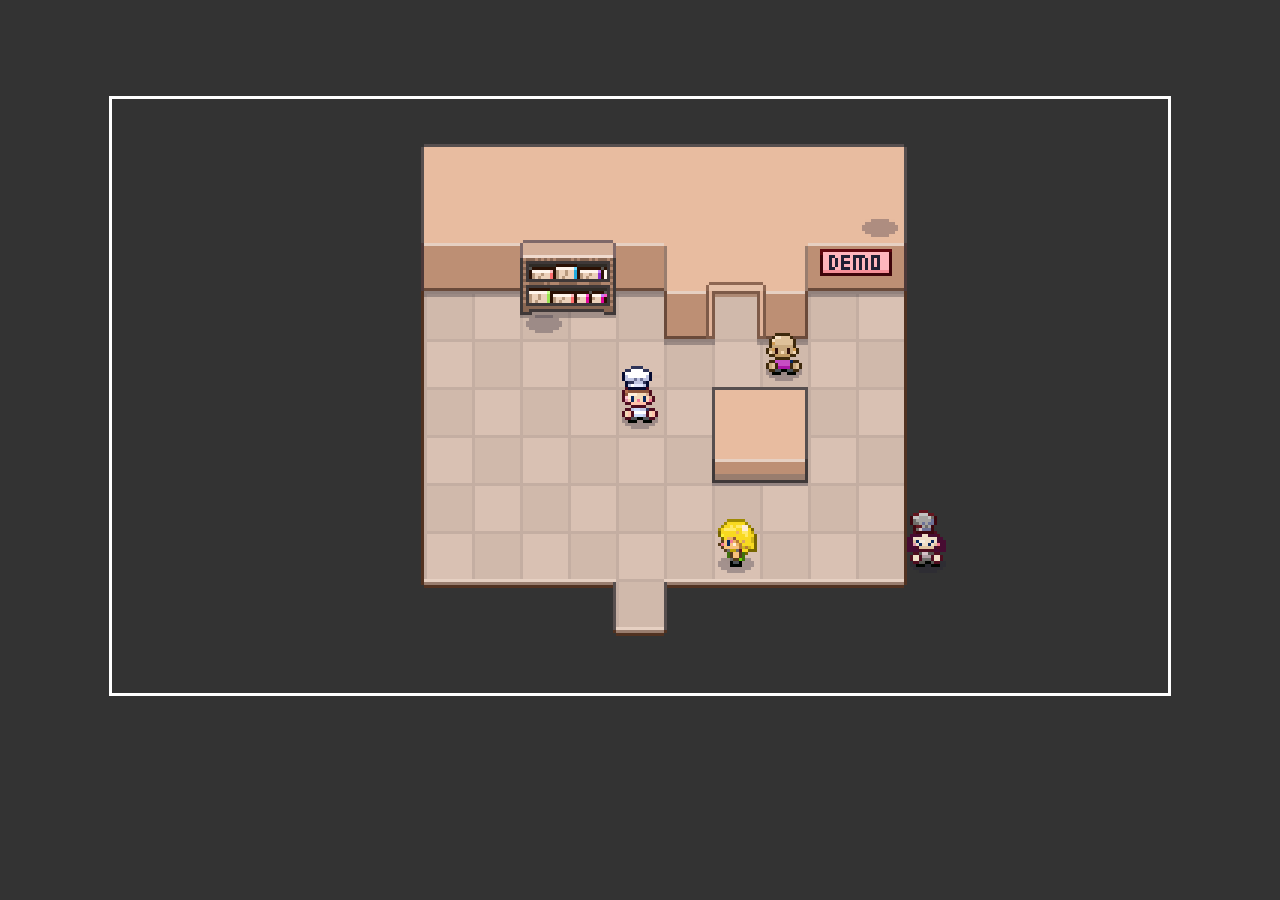
==== index.html @ b77d053c "clean" ====
<!DOCTYPE html>
<html>
  <head>
    <title>Pizza Legends</title>
    <link href="/styles/global.css" type="text/css" rel="stylesheet">
    <link href="/styles/TextMessage.css" type="text/css" rel="stylesheet">
    <link href="/styles/GhostName.css" type="text/css" rel="stylesheet">
    <link href="/styles/ReverseMenu.css" type="text/css" rel="stylesheet">
    <link href="/styles/InventoryMenu.css" type="text/css" rel="stylesheet">
  </head>
  <body>
    <div class="game-container">
      <canvas class="game-canvas" width="352" height="198"></canvas>
    </div>

    <!-- Scripts -->
    <script src="/utils.js"></script>
    <script src="/Inventory.js"></script>
    <script src="/InventoryMenu.js"></script>
    <script src="/DirectionInput.js"></script>
    <script src="/Overworld.js"></script>
    <script src="/GameObject.js"></script>
    <script src="/ReverseMenu.js"></script>
    <script src="/Person.js"></script>
    <script src="/Sprite.js"></script>
    <script src="/Key.js"></script>
    <script src="/Ghost.js"></script>
    <script src="/GhostName.js"></script>
    <script src="/GuestBook.js"></script>
    <script src="/NameGuessingMenu.js"></script>
    <script src="/OverworldMap.js"></script>
    <script src="/OverworldEvent.js"></script>
    <script src="/TextMessage.js"></script>
    <script src="/KeyPressListener.js"></script>
    <script src="/RevealingText.js"></script>
    <script src="/init.js"></script>

  </body>
</html>
---- styles/global.css ----
:root {
  --border-color: #291D4D;
  --dialog-background: #FFF3B4;

  --menu-background: #FFE8D2;
  --menu-border-color: #A48465;
  --menu-font-color: #3A160D;
  --menu-selected-background: #7fc2ff;
}

* {
  box-sizing:border-box;
}

body {
  background: #333;
  padding: 0;
  margin: 0;
  overflow: hidden;
}

.game-container {
  position: relative; 
  width: 352px;
  height: 198px;
  margin: 0 auto;
  outline: 1px solid #fff;

  transform: scale(3) translateY(50%);
}

.game-container canvas {
  image-rendering: pixelated;
}
---- styles/TextMessage.css ----
.TextMessage {
  position: absolute;
  left: 0;
  right: 0;
  bottom: 0;
  height: 36px;
  padding: 4px;
  background: var(--menu-background);
  border-top: 1px solid var(--menu-border-color);
  color: var(--menu-font-color);
}
.TextMessage_p {
  margin: 0;
  font-size: 10px;
}
.TextMessage span {
  opacity: 0;
}
.TextMessage span.revealed {
  opacity: 1;
}

.TextMessage_button {
  margin: 0;
  font-size: 8px;  
  padding:0;
  -webkit-appearance: none;
  background:none;
  border:0;
  font-family: inherit;
  cursor: pointer;

  position: absolute;
  right: 2px;
  bottom: 0;
}
---- styles/GhostName.css ----
/* Guest Book Styles - Puzzle Aesthetic */
.GuestBook {
  position: fixed;
  top: 50%;
  left: 50%;
  transform: translate(-50%, -50%);
  background: #1a1a22;
  border: 2px solid #c9a959;
  border-radius: 0;
  width: 75%;
  max-width: 320px;
  max-height: 60vh;
  overflow-y: auto;
  box-shadow: 0 0 20px rgba(201, 169, 89, 0.3);
  z-index: 20;
  font-family: 'Courier New', monospace;
  color: #d4c9a8;
}

.GuestBook::before {
  content: "";
  position: absolute;
  top: 0;
  left: 0;
  right: 0;
  bottom: 0;
  background: url("data:image/svg+xml,%3Csvg width='6' height='6' xmlns='http://www.w3.org/2000/svg'%3E%3Cpath d='M5 0h1L0 6V5zm1 5v1H5z' fill='%23c9a959' fill-opacity='.1'/%3E%3C/svg%3E");
  opacity: 0.3;
  pointer-events: none;
}

.GuestBook_header {
  background: #2a2a32;
  color: #c9a959;
  padding: 6px 10px;
  display: flex;
  justify-content: space-between;
  align-items: center;
  position: sticky;
  top: 0;
  border-bottom: 1px solid #c9a959;
}

.GuestBook_header h3 {
  margin: 0;
  font-size: 14px;
  font-weight: normal;
  letter-spacing: 1px;
  text-transform: uppercase;
}

.GuestBook_close {
  background: none;
  border: 1px solid #c9a959;
  color: #c9a959;
  font-size: 12px;
  cursor: pointer;
  height: 18px;
  width: 18px;
  display: flex;
  align-items: center;
  justify-content: center;
  transition: all 0.2s;
}

.GuestBook_close:hover {
  background-color: #c9a959;
  color: #1a1a22;
}

.GuestBook_entries {
  padding: 4px;
}

.GuestBook_entries table {
  width: 100%;
  border-collapse: collapse;
  font-size: 11px;
}

.GuestBook_entries th {
  background-color: #2a2a32;
  padding: 4px 3px;
  text-align: left;
  color: #c9a959;
  font-weight: normal;
  text-transform: uppercase;
  letter-spacing: 0.5px;
  font-size: 10px;
  position: sticky;
  top: 0;
}

.GuestBook_entry td {
  padding: 4px 3px;
  border-bottom: 1px solid #33333f;
}

.GuestBook_entry:hover {
  background-color: #2a2a35;
  cursor: pointer;
}

.GuestBook_entry:hover td {
  color: #f0e6c8;
}

.GuestBook_footer {
  padding: 4px;
  background: #2a2a32;
  text-align: center;
  font-style: italic;
  font-size: 10px;
  color: #a89e80;
  border-top: 1px solid #33333f;
  position: sticky;
  bottom: 0;
}

/* Make the table columns more appropriately sized */
.GuestBook_entries table th:nth-child(1),
.GuestBook_entries table td:nth-child(1) {
  width: 25%;
}

.GuestBook_entries table th:nth-child(2),
.GuestBook_entries table td:nth-child(2) {
  width: 12%;
}

.GuestBook_entries table th:nth-child(3),
.GuestBook_entries table td:nth-child(3) {
  width: 40%;
}

.GuestBook_entries table th:nth-child(4),
.GuestBook_entries table td:nth-child(4) {
  width: 18%;
}

/* Add scrollbar styling */
.GuestBook::-webkit-scrollbar {
  width: 5px;
}

.GuestBook::-webkit-scrollbar-track {
  background: #1a1a22;
}

.GuestBook::-webkit-scrollbar-thumb {
  background-color: #c9a959;
}

/* Puzzle-like details */
.GuestBook_entries td:nth-child(1) {
  color: #d6b962; /* Make names stand out */
}

.GuestBook_entries td:nth-child(4) {
  color: #a79c78; /* Subtle year color */
}

/* Add a slight glow effect when hovering over guest entries */
@keyframes subtle-glow {
  0% { box-shadow: 0 0 5px rgba(201, 169, 89, 0.1) inset; }
  50% { box-shadow: 0 0 8px rgba(201, 169, 89, 0.2) inset; }
  100% { box-shadow: 0 0 5px rgba(201, 169, 89, 0.1) inset; }
}

.GuestBook_entry:hover {
  animation: subtle-glow 1.5s infinite;
}

/* Name Guessing Menu Styles - Matching Puzzle Aesthetic */
.menu-overlay {
  position: fixed;
  top: 0;
  left: 0;
  right: 0;
  bottom: 0;
  background-color: rgba(10, 10, 15, 0.85);
  z-index: 10;
  backdrop-filter: blur(3px);
}

.NameGuessingMenu {
  position: fixed;
  top: 50%;
  left: 50%;
  transform: translate(-50%, -50%);
  background: #1a1a22;
  border: 2px solid #c9a959;
  width: 85%;
  max-width: 340px;
  z-index: 15;
  font-family: 'Courier New', monospace;
  color: #d4c9a8;
  box-shadow: 0 0 25px rgba(201, 169, 89, 0.25);
  padding-bottom: 10px;
}

.NameGuessingMenu::before {
  content: "";
  position: absolute;
  top: 0;
  left: 0;
  right: 0;
  bottom: 0;
  background: url("data:image/svg+xml,%3Csvg width='6' height='6' xmlns='http://www.w3.org/2000/svg'%3E%3Cpath d='M5 0h1L0 6V5zm1 5v1H5z' fill='%23c9a959' fill-opacity='.1'/%3E%3C/svg%3E");
  opacity: 0.2;
  pointer-events: none;
}

.NameGuessingMenu_title {
  background: #2a2a32;
  color: #c9a959;
  margin: 0;
  padding: 10px 15px;
  font-size: 16px;
  font-weight: normal;
  letter-spacing: 1px;
  text-align: center;
  text-transform: uppercase;
  border-bottom: 1px solid #c9a959;
}

.NameGuessingMenu_content {
  padding: 16px;
  display: flex;
  flex-direction: column;
  gap: 16px;
}

.NameGuessingMenu_input {
  background: rgba(26, 26, 34, 0.7);
  border: 1px solid #c9a959;
  color: #f0e6c8;
  padding: 10px;
  font-family: 'Courier New', monospace;
  font-size: 14px;
  width: 100%;
  box-sizing: border-box;
  transition: all 0.3s;
}

.NameGuessingMenu_input:focus {
  outline: none;
  border-color: #d6b962;
  box-shadow: 0 0 8px rgba(201, 169, 89, 0.3);
}

.NameGuessingMenu_buttons {
  display: flex;
  gap: 8px;
  justify-content: space-between;
}

.NameGuessingMenu_button {
  background-color: #2a2a32;
  color: #c9a959;
  border: 1px solid #c9a959;
  padding: 8px 12px;
  font-family: 'Courier New', monospace;
  font-size: 12px;
  cursor: pointer;
  flex: 1;
  transition: all 0.2s;
  text-transform: uppercase;
  letter-spacing: 0.5px;
}

.NameGuessingMenu_button:hover {
  background-color: #353542;
  box-shadow: 0 0 8px rgba(201, 169, 89, 0.2);
}

.NameGuessingMenu_button:active {
  background-color: #c9a959;
  color: #1a1a22;
}

.NameGuessingMenu_button--guess {
  background-color: rgba(201, 169, 89, 0.15);
}

.NameGuessingMenu_button--cancel {
  background-color: rgba(150, 40, 40, 0.1);
}

.NameGuessingMenu_hint {
  padding: 0 16px;
  margin: 0;
  font-size: 11px;
  font-style: italic;
  color: #a89e80;
  text-align: center;
  line-height: 1.4;
}

.NameGuessingMenu_message {
  margin: 0;
  padding: 6px 8px;
  font-size: 12px;
  text-align: center;
  border: 1px solid transparent;
}

.NameGuessingMenu_message--success {
  background-color: rgba(40, 120, 40, 0.2);
  border-color: rgba(40, 120, 40, 0.4);
  color: #98e698;
}

.NameGuessingMenu_message--error {
  background-color: rgba(150, 40, 40, 0.2);
  border-color: rgba(150, 40, 40, 0.4);
  color: #e69898;
}

/* Keyboard navigation styles */
.GuestBook_entry.selected {
  background-color: #3e3e4a;
  border-left: 2px solid #c9a959;
}

.GuestBook_entry.selected td {
  color: #f0e6c8;
}

/* Animation for message appearance */
@keyframes fade-in {
  0% { opacity: 0; transform: translateY(-5px); }
  100% { opacity: 1; transform: translateY(0); }
}

.NameGuessingMenu_message {
  animation: fade-in 0.3s ease-out;
}
---- styles/ReverseMenu.css ----
/* ReverseMenu.css - Optimized for 352x198 pixel canvas with left positioning */
@keyframes fadeIn {
    from { opacity: 0; transform: translateY(-10px); }
    to { opacity: 1; transform: translateY(0); }
  }
  
  @keyframes fadeOut {
    from { opacity: 1; transform: translateY(0); }
    to { opacity: 0; transform: translateY(10px); }
  }
  
  @keyframes nodeEnter {
    from { opacity: 0; transform: translateX(-15px); }
    to { opacity: 1; transform: translateX(0); }
  }
  
  @keyframes nodeExit {
    from { opacity: 1; transform: translateX(0); }
    to { opacity: 0; transform: translateX(15px); }
  }
  
  @keyframes glow {
    0% { box-shadow: 0 0 3px rgba(96, 123, 255, 0.5); }
    50% { box-shadow: 0 0 10px rgba(96, 123, 255, 0.8); }
    100% { box-shadow: 0 0 3px rgba(96, 123, 255, 0.5); }
  }
  
  @keyframes ghostFloat {
    0% { transform: translateY(0px); }
    50% { transform: translateY(-5px); }
    100% { transform: translateY(0px); }
  }
  
  @keyframes fadeGhost {
    0% { opacity: 0.8; transform: translateY(0) scale(1); }
    100% { opacity: 0; transform: translateY(-20px) scale(1.3); }
  }
  
  .ReverseMenu {
    position: absolute;
    top: 20px; /* Half of canvas height (198px ÷ 2) */
    left: 80px; /* Moved more to the left from previous 176px */
    transform: translate(-50%, -50%);
    width: 200px; /* Slightly reduced width */
    height: 160px; /* Fixed height to fit canvas */
    overflow-y: auto;
    background: rgba(20, 20, 35, 0.95);
    color: white;
    border: 2px solid #6677cc;
    border-radius: 8px;
    padding: 8px;
    font-family: 'Georgia', serif;
    box-shadow: 0 0 10px rgba(96, 123, 255, 0.3);
    z-index: 99;
    opacity: 0;
    transition: opacity 0.3s ease, transform 0.3s ease, box-shadow 0.3s ease;
    box-sizing: border-box;
  }
  
  .ReverseMenu.visible {
    opacity: 1;
    animation: fadeIn 0.3s ease forwards;
  }
  
  .ReverseMenu.closing {
    animation: fadeOut 0.3s ease forwards;
  }
  
  .ReverseMenu.success {
    top: 106px;
    left: 180px;
    /* Adjust the size of the success box */
    width: 190px; /* Make it smaller than the main box */
    height: 140px; /* Reduced height */
    box-shadow: 0 0 15px rgba(96, 255, 123, 0.6);
    border-color: #66cc77;
    animation: glow 2s infinite ease-in-out;
    overflow-y: auto; /* In case content is too tall */
  }
  
  .ReverseMenu h2 {
    font-size: 14px;
    margin: 0 0 4px 0;
    text-align: center;
    color: #e0e0ff;
    text-shadow: 0 0 5px rgba(96, 123, 255, 0.5);
    font-weight: normal;
  }
  
  .ReverseMenu p {
    font-size: 10px;
    margin: 0 0 6px 0;
    text-align: center;
    color: #ccc;
    line-height: 1.2;
  }
  
  .ReverseMenu_ghost {
    position: absolute;
    top: 133px;
    right: 85px;
    width: 25px; /* Smaller ghost */
    height: 25px;
    background-size: contain;
    background-repeat: no-repeat;
    background-position: center;
    opacity: 0.8;
    animation: ghostFloat 3s infinite ease-in-out;
    transition: transform 2s ease-in-out;
    z-index: 1;
  }

  .ReverseMenu.success .ReverseMenu_ghost {
    display: none; /* This will completely hide the ghost in success screen */
  }
  
  
  .ReverseMenu_ghost.fading {
    width: 22px; /* Even smaller ghost for success screen */
    height: 22px;
    animation: fadeGhost 3s infinite ease-in-out;
  }
  
  .ReverseMenu_chain {
    display: flex;
    flex-direction: column;
    align-items: center;
    margin-bottom: 6px;
    position: relative;
    transition: opacity 0.3s ease;
    max-height: 70px; /* Limit height to fit canvas */
    overflow-y: auto; /* Allow scrolling for long chains */
  }
  
  .ReverseMenu_chain.reversing {
    opacity: 0.8;
  }
  
  .ReverseMenu_node {
    background: linear-gradient(to bottom, #334 0%, #223 100%);
    padding: 4px;
    margin: 3px 0;
    border: 1px solid #4455aa;
    border-radius: 4px;
    width: 95%; /* Slightly narrower to accommodate scrollbar */
    text-align: center;
    position: relative;
    transition: all 0.3s ease;
    transform-origin: center;
    box-shadow: 0 2px 3px rgba(0, 0, 0, 0.2);
  }
  
  .ReverseMenu_node:hover {
    transform: translateY(-1px);
    box-shadow: 0 3px 5px rgba(96, 123, 255, 0.3);
    border-color: #6677cc;
  }
  
  .ReverseMenu_node.exit {
    animation: nodeExit 0.3s ease forwards;
  }
  
  .ReverseMenu_node.enter {
    animation: nodeEnter 0.3s ease forwards;
  }
  
  .ReverseMenu_node_text {
    font-size: 9px; /* Smaller text */
    font-style: italic;
    line-height: 1.1;
    color: #dde;
  }
  
  .arrow {
    font-size: 10px; /* Smaller arrow */
    margin: 1px 0;
    color: #6677cc;
    text-shadow: 0 0 3px rgba(96, 123, 255, 0.5);
  }
  
  .ReverseMenu_controls {
    display: flex;
    justify-content: space-between;
    align-items: center;
    margin-bottom: 5px;
  }
  
  .ReverseMenu_counter {
    font-size: 9px;
    color: #aab;
    background: rgba(40, 40, 60, 0.6);
    padding: 2px 4px;
    border-radius: 3px;
    border: 1px solid #445;
  }
  
  .ReverseMenu_counter span {
    font-weight: bold;
    color: #e0e0ff;
  }
  
  .ReverseMenu_button,
  .ReverseMenu_close {
    background: linear-gradient(to bottom, #5566bb 0%, #4455aa 100%);
    border: none;
    padding: 4px 6px;
    color: white;
    border-radius: 4px;
    font-size: 9px;
    cursor: pointer;
    display: flex;
    align-items: center;
    justify-content: center;
    transition: all 0.2s ease;
    box-shadow: 0 2px 3px rgba(0, 0, 0, 0.2);
    font-family: 'Georgia', serif;
  }
  
  .ReverseMenu_button:hover,
  .ReverseMenu_close:hover {
    background: linear-gradient(to bottom, #6677cc 0%, #5566bb 100%);
    transform: translateY(-1px);
    box-shadow: 0 3px 5px rgba(0, 0, 0, 0.3);
  }
  
  .ReverseMenu_button:active,
  .ReverseMenu_close:active {
    transform: translateY(1px);
    box-shadow: 0 1px 2px rgba(0, 0, 0, 0.3);
  }
  
  .button-text {
    margin-right: 4px;
  }
  
  .button-icon {
    font-size: 9px;
  }


  
  .ReverseMenu_results {
    background: rgba(40, 60, 40, 0.6);
    padding: 5px;
    border-radius: 5px;
    margin: 5px 0;
    text-align: center;
  }
  
  .ReverseMenu_results p {
    margin: 0 0 4px 0;
    color: #cce;
    font-size: 9px;
  }
  
  .ReverseMenu_star {
    font-size: 10px;
    color: #ffcc00;
    animation: glow 2s infinite ease-in-out;
  }
  
  .ReverseMenu_close {
    margin: 5px auto;
    display: block;
    padding: 3px 6px; /* Smaller button */
    font-size: 9px;
    background: linear-gradient(to bottom, #55aa66 0%, #448855 100%);
  }
  
  .ReverseMenu_close:hover {
    background: linear-gradient(to bottom, #66bb77 0%, #55aa66 100%);
  }
  
  /* Ensure scrollbar is thin and styled */
  .ReverseMenu::-webkit-scrollbar,
  .ReverseMenu_chain::-webkit-scrollbar {
    width: 3px;
  }
  
  .ReverseMenu::-webkit-scrollbar-track,
  .ReverseMenu_chain::-webkit-scrollbar-track {
    background: rgba(20, 20, 35, 0.5);
  }
  
  .ReverseMenu::-webkit-scrollbar-thumb,
  .ReverseMenu_chain::-webkit-scrollbar-thumb {
    background: #4455aa;
    border-radius: 3px;
  }
---- styles/InventoryMenu.css ----
.InventoryMenu {
    position: absolute;
    left: 4px;
    right: 4px;
    top: 4px;
    bottom: 4px;
    background: var(--menu-background);
    color: var(--menu-font-color);
    border: 1px solid var(--menu-border-color);
    z-index: 2;
    padding: 8px;
    border-radius: 4px;
    user-select: none;
    max-width: 320px;
    margin: 0 auto;
  }
  
  .InventoryMenu_title {
    background: var(--menu-title-background);
    color: var(--menu-title-color);
    padding: 8px;
    text-align: center;
    margin-bottom: 8px;
    border-radius: 4px;
    font-size: 16px;
    font-weight: bold;
  }
  
  .InventoryMenu_items-container {
    display: flex;
    height: calc(100% - 80px);
    margin-bottom: 8px;
  }
  
  .InventoryMenu_list {
    width: 50%;
    overflow-y: auto;
    background: rgba(0, 0, 0, 0.2);
    border-radius: 4px;
    padding: 4px;
    margin-right: 8px;
  }
  
  .InventoryMenu_details {
    width: 50%;
    background: rgba(0, 0, 0, 0.2);
    border-radius: 4px;
    padding: 8px;
    display: flex;
    flex-direction: column;
  }
  
  .InventoryMenu_item {
    display: flex;
    align-items: center;
    padding: 6px;
    margin-bottom: 2px;
    border-radius: 4px;
    cursor: pointer;
    background: rgba(255, 255, 255, 0.1);
  }
  
  .InventoryMenu_item.selected {
    background: rgba(255, 255, 255, 0.3);
    box-shadow: 0 0 0 2px var(--menu-selected-border);
  }
  
  .InventoryMenu_icon {
    width: 24px;
    height: 24px;
    background-size: contain;
    background-repeat: no-repeat;
    background-position: center;
    margin-right: 8px;
    background-color: rgba(0, 0, 0, 0.3);
    border-radius: 4px;
  }
  
  .InventoryMenu_icon.icon-key {
    background-image: url('/images/characters/objects/key.png');
  }
  
  .InventoryMenu_icon.icon-default {
    background-color: #666;
  }
  
  .InventoryMenu_quantity {
    margin-left: auto;
    background: rgba(0, 0, 0, 0.5);
    border-radius: 4px;
    padding: 2px 6px;
    font-size: 12px;
  }
  
  .InventoryMenu_image-container {
    display: flex;
    justify-content: center;
    align-items: center;
    height: 100px;
    background: rgba(0, 0, 0, 0.3);
    border-radius: 4px;
    margin-bottom: 8px;
  }
  
  .InventoryMenu_image {
    width: 64px;
    height: 64px;
    background-size: contain;
    background-repeat: no-repeat;
    background-position: center;
  }
  
  .InventoryMenu_description {
    flex-grow: 1;
    padding: 8px;
    background: rgba(0, 0, 0, 0.2);
    border-radius: 4px;
    font-size: 14px;
    overflow-y: auto;
  }
  
  .InventoryMenu_description h3 {
    margin-top: 0;
    margin-bottom: 8px;
    font-size: 16px;
    text-align: center;
    border-bottom: 1px solid rgba(255, 255, 255, 0.2);
    padding-bottom: 4px;
  }
  
  .InventoryMenu_empty {
    padding: 24px 0;
    text-align: center;
    color: rgba(255, 255, 255, 0.5);
    font-style: italic;
  }
  
  .InventoryMenu_pagination {
    text-align: center;
    padding: 4px;
    margin-bottom: 4px;
    font-size: 12px;
    color: rgba(255, 255, 255, 0.6);
  }
  
  .InventoryMenu_instructions {
    background: rgba(0, 0, 0, 0.3);
    border-radius: 4px;
    padding: 8px;
    text-align: center;
    font-size: 12px;
    color: rgba(255, 255, 255, 0.7);
  }
  
  .InventoryMenu_instructions p {
    margin: 0;
  }
  
  /* Define CSS variables - these should match your game's theme */
  :root {
    --menu-background: rgba(13, 20, 39, 0.9);
    --menu-border-color: rgba(124, 163, 230, 0.6);
    --menu-font-color: rgba(255, 255, 255, 0.9);
    --menu-title-background: rgba(61, 85, 136, 0.8);
    --menu-title-color: rgba(255, 255, 255, 1);
    --menu-selected-border: rgba(255, 197, 61, 0.8);
  }
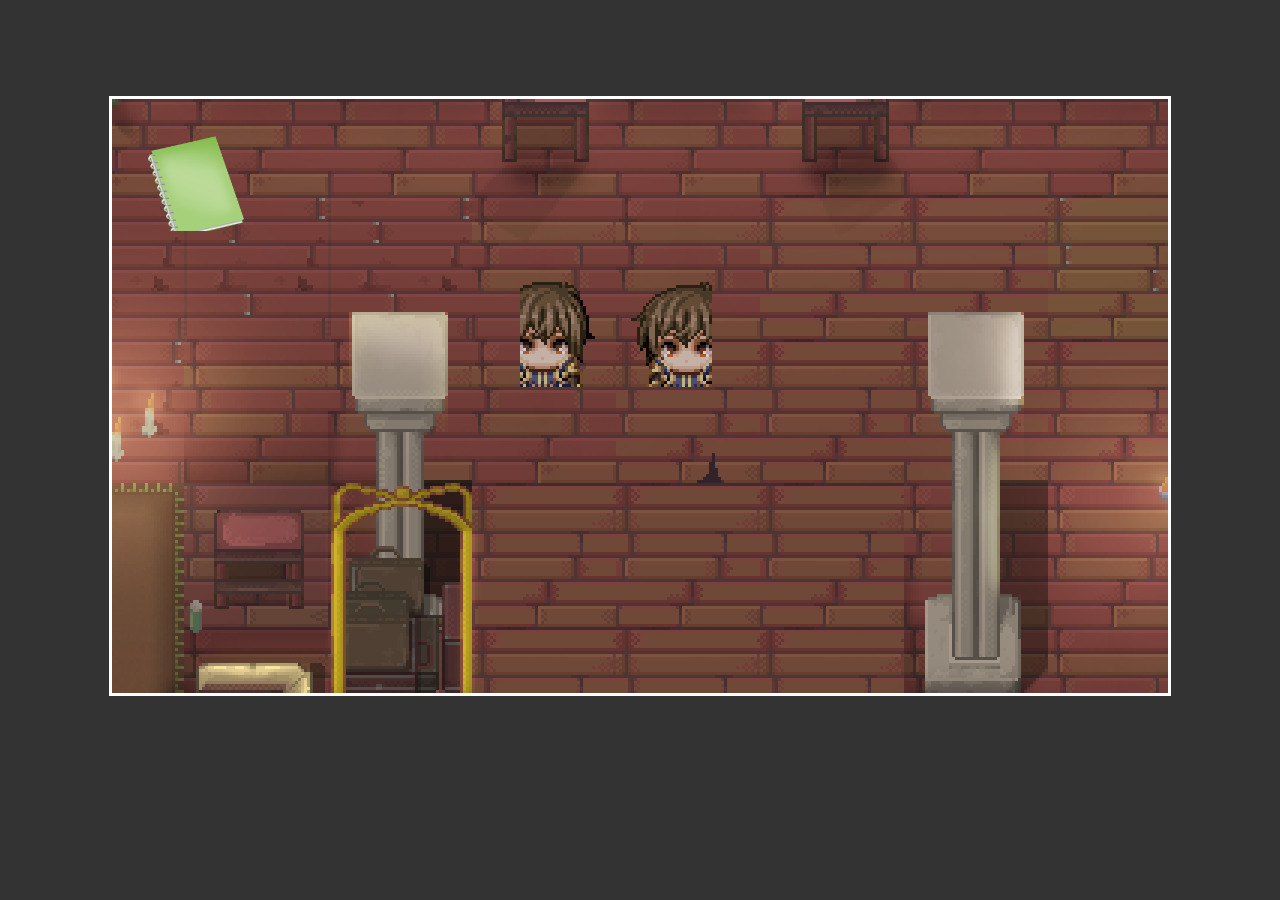
==== commit abc1f30c: "olmuyo" ====
--- a/index.html
+++ b/index.html
@@ -7,14 +7,18 @@
     <link href="/styles/GhostName.css" type="text/css" rel="stylesheet">
     <link href="/styles/ReverseMenu.css" type="text/css" rel="stylesheet">
     <link href="/styles/InventoryMenu.css" type="text/css" rel="stylesheet">
+    <link href="/styles/NotebookMenu.css" rel="stylesheet" />
+
   </head>
   <body>
     <div class="game-container">
       <canvas class="game-canvas" width="352" height="198"></canvas>
+      <div id="notebook-icon" class="NotebookIcon" title="Open Notebook"></div>
     </div>
 
     <!-- Scripts -->
     <script src="/utils.js"></script>
+    <script src="/NotebookMenu.js"></script>
     <script src="/Inventory.js"></script>
     <script src="/InventoryMenu.js"></script>
     <script src="/DirectionInput.js"></script>
--- a/styles/NotebookMenu.css
+++ b/styles/NotebookMenu.css
@@ -0,0 +1,368 @@
+.NotebookIcon {
+    position: absolute;
+    top: 12px;
+    left: 12px;
+    width: 32px;
+    height: 32px;
+    background-image: url('/images/icons/notebook.png');
+    background-size: cover;
+    cursor: pointer;
+    z-index: 99;
+    transition: transform 0.2s ease;
+  }
+  
+  .NotebookIcon:hover {
+    transform: scale(1.1);
+  }
+  
+  .NotebookMenu {
+    position: absolute;
+    top: 40px;
+    left: 20px;
+    width: 320px;
+    height: 400px;
+    background: #1a1a1a;
+    color: #eee;
+    border: 2px solid #555;
+    border-radius: 5px;
+    z-index: 100;
+    overflow: hidden;
+    display: none;
+    box-shadow: 0 4px 8px rgba(0, 0, 0, 0.5);
+    font-family: 'Arial', sans-serif;
+  }
+  
+  .NotebookMenu.visible {
+    display: flex;
+    flex-direction: column;
+  }
+  
+  .NotebookMenu_header {
+    background: #222;
+    padding: 10px;
+    text-align: center;
+    border-bottom: 1px solid #444;
+  }
+  
+  .NotebookMenu_header h2 {
+    margin: 0;
+    font-size: 18px;
+    color: #ffd700;
+  }
+  
+  .NotebookMenu_close {
+    position: absolute;
+    top: 10px;
+    right: 10px;
+    width: 24px;
+    height: 24px;
+    background: #333;
+    border: none;
+    border-radius: 12px;
+    color: white;
+    font-size: 18px;
+    line-height: 18px;
+    cursor: pointer;
+    display: flex;
+    align-items: center;
+    justify-content: center;
+    padding: 0;
+  }
+  
+  .NotebookMenu_close:hover {
+    background: #555;
+  }
+  
+  .NotebookMenu_tabs {
+    display: flex;
+    background: #222;
+    border-bottom: 1px solid #444;
+    padding: 0 10px;
+  }
+  
+  .NotebookMenu_tabs button {
+    padding: 8px 12px;
+    margin: 0;
+    background: transparent;
+    color: #ccc;
+    border: none;
+    border-bottom: 2px solid transparent;
+    cursor: pointer;
+    font-size: 14px;
+    transition: all 0.2s ease;
+  }
+  
+  .NotebookMenu_tabs button:hover {
+    color: white;
+    background: #2a2a2a;
+  }
+  
+  .NotebookMenu_tabs button.active {
+    color: #ffd700;
+    border-bottom: 2px solid #ffd700;
+  }
+  
+  .NotebookMenu_section {
+    flex: 1;
+    overflow-y: auto;
+    padding: 10px;
+  }
+  
+  /* Progress Tab Styles */
+  .NotebookMenu_progress h3 {
+    color: #ffd700;
+    margin-bottom: 10px;
+    border-bottom: 1px solid #444;
+    padding-bottom: 5px;
+  }
+  
+  .progress-bar {
+    height: 20px;
+    background: #333;
+    border-radius: 10px;
+    overflow: hidden;
+    margin-bottom: 20px;
+    position: relative;
+  }
+  
+  .progress-fill {
+    height: 100%;
+    background: linear-gradient(to right, #4caf50, #8bc34a);
+    transition: width 0.5s ease;
+  }
+  
+  .ghost-fill {
+    background: linear-gradient(to right, #7e57c2, #b39ddb);
+  }
+  
+  .progress-text {
+    position: absolute;
+    top: 0;
+    left: 0;
+    right: 0;
+    height: 20px;
+    display: flex;
+    align-items: center;
+    justify-content: center;
+    color: white;
+    font-size: 12px;
+    font-weight: bold;
+    text-shadow: 0 0 3px rgba(0,0,0,0.8);
+  }
+  
+  .chapter-status {
+    margin-bottom: 20px;
+  }
+  
+  .chapter-item {
+    display: flex;
+    align-items: center;
+    padding: 8px;
+    margin-bottom: 5px;
+    background: #2a2a2a;
+    border-radius: 4px;
+    transition: background 0.2s ease;
+  }
+  
+  .chapter-item.completed {
+    background: #2e3b2e;
+  }
+  
+  .chapter-icon {
+    margin-right: 10px;
+    font-size: 16px;
+  }
+  
+  .chapter-name {
+    font-size: 14px;
+  }
+  
+  /* Ghosts Tab Styles */
+  .NotebookMenu_ghosts h3 {
+    color: #ffd700;
+    margin-bottom: 5px;
+    border-bottom: 1px solid #444;
+    padding-bottom: 5px;
+  }
+  
+  .ghost-stats {
+    margin-bottom: 15px;
+    font-style: italic;
+    color: #bbb;
+    font-size: 14px;
+  }
+  
+  .ghost-section {
+    margin-bottom: 20px;
+  }
+  
+  .ghost-section h4 {
+    color: #b39ddb;
+    margin-bottom: 10px;
+  }
+  
+  .ghost-grid {
+    display: grid;
+    grid-template-columns: repeat(1, 1fr);
+    gap: 10px;
+  }
+  
+  .ghost-card {
+    background: #2a2a2a;
+    padding: 10px;
+    border-radius: 4px;
+    border-left: 3px solid #7e57c2;
+  }
+  
+  .ghost-name {
+    font-weight: bold;
+    margin-bottom: 5px;
+    color: #ddd;
+  }
+  
+  .ghost-detail {
+    font-size: 13px;
+    color: #aaa;
+    font-style: italic;
+  }
+  
+  .empty-message {
+    color: #777;
+    font-style: italic;
+    text-align: center;
+    padding: 10px;
+  }
+  
+  /* Chapters Tab Styles */
+  .NotebookMenu_chapters h3 {
+    color: #ffd700;
+    margin-bottom: 5px;
+    border-bottom: 1px solid #444;
+    padding-bottom: 5px;
+  }
+  
+  .NotebookMenu_chapters > p {
+    margin-bottom: 15px;
+    font-style: italic;
+    color: #bbb;
+    font-size: 14px;
+  }
+  
+  .chapter-accordion {
+    display: flex;
+    flex-direction: column;
+    gap: 5px;
+  }
+  
+  .chapter-header {
+    display: flex;
+    align-items: center;
+    padding: 10px;
+    background: #2a2a2a;
+    border-radius: 4px;
+    cursor: pointer;
+    transition: background 0.2s ease;
+  }
+  
+  .chapter-header:hover {
+    background: #333;
+  }
+  
+  .chapter-toggle {
+    margin-right: 10px;
+    color: #ffd700;
+    font-size: 12px;
+  }
+  
+  .chapter-title {
+    flex: 1;
+    font-weight: bold;
+  }
+  
+  .chapter-status {
+    font-size: 12px;
+    color: #aaa;
+  }
+  
+  .chapter-content {
+    display: none;
+    padding: 10px;
+    background: #222;
+    border-radius: 0 0 4px 4px;
+    margin-top: -5px;
+    margin-bottom: 10px;
+    border-left: 2px solid #444;
+  }
+  
+  .chapter-content.expanded {
+    display: block;
+  }
+  
+  .chapter-description h4 {
+    color: #8bc34a;
+    margin-top: 0;
+    margin-bottom: 10px;
+  }
+  
+  .chapter-description p {
+    margin-bottom: 15px;
+  }
+  
+  .dsa-info {
+    background: #292929;
+    padding: 10px;
+    border-radius: 4px;
+    margin-bottom: 15px;
+    border-left: 3px solid #8bc34a;
+  }
+  
+  .dsa-info h5 {
+    color: #8bc34a;
+    margin-top: 0;
+    margin-bottom: 8px;
+  }
+  
+  .dsa-info p {
+    margin-bottom: 10px;
+  }
+  
+  .dsa-info ul {
+    padding-left: 20px;
+    margin-bottom: 10px;
+  }
+  
+  .dsa-info li {
+    margin-bottom: 5px;
+    font-size: 13px;
+  }
+  
+  .dsa-info code {
+    background: #333;
+    padding: 2px 4px;
+    border-radius: 3px;
+    font-family: monospace;
+    font-size: 12px;
+  }
+  
+  .chapter-hints {
+    background: #292929;
+    padding: 10px;
+    border-radius: 4px;
+    border-left: 3px solid #ffd700;
+  }
+  
+  .chapter-hints h5 {
+    color: #ffd700;
+    margin-top: 0;
+    margin-bottom: 8px;
+  }
+  
+  .chapter-hints ul {
+    padding-left: 20px;
+    margin-bottom: 0;
+  }
+  
+  .chapter-hints li {
+    margin-bottom: 5px;
+    font-size: 13px;
+  }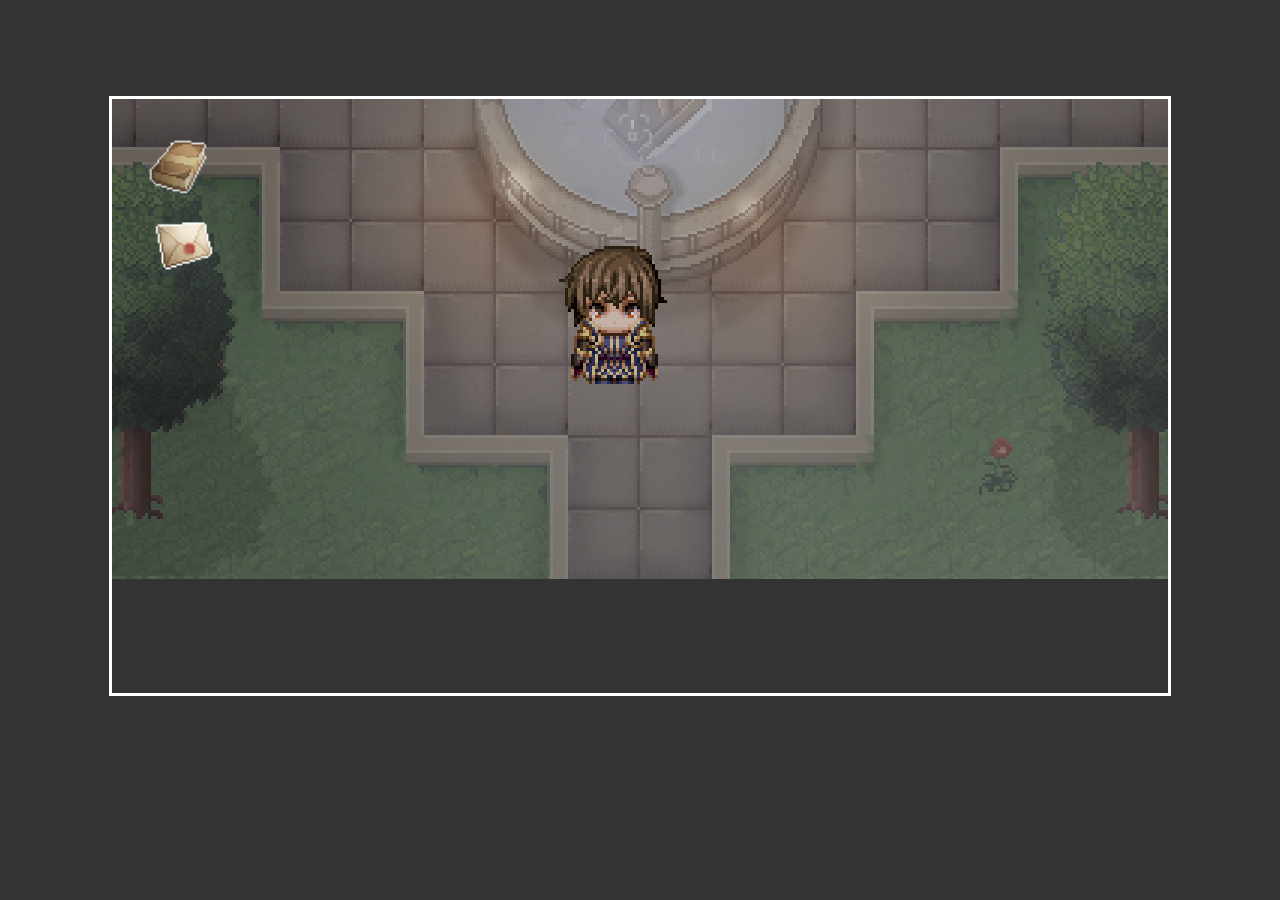
==== commit 8d340e51: "new" ====
--- a/index.html
+++ b/index.html
@@ -8,13 +8,48 @@
     <link href="/styles/ReverseMenu.css" type="text/css" rel="stylesheet">
     <link href="/styles/InventoryMenu.css" type="text/css" rel="stylesheet">
     <link href="/styles/NotebookMenu.css" rel="stylesheet" />
+    <link href="/styles/Letter.css" rel="stylesheet" />
 
+    <style>
+      @font-face {
+        font-family: "RedAlert";
+        src: url("/images/fonts/RedAlert.ttf") format("truetype");
+        font-weight: normal;
+        font-style: normal;
+      }
+    
+      body {
+        font-family: "RedAlert", sans-serif;
+      }
+    
+      .TextMessage_p {
+        font-family: "RedAlert", sans-serif;
+      }
+    
+      .TextMessage_p span.inner {
+        font-style: italic;
+        color: #888;
+      }
+    
+      .TextMessage_p span.ghost {
+        font-style: italic;
+        color: #b0e0e6;
+      }
+    
+      .TextMessage_p span.bold {
+        font-weight: bold;
+      }
+    </style>
+    
   </head>
   <body>
     <div class="game-container">
       <canvas class="game-canvas" width="352" height="198"></canvas>
       <div id="notebook-icon" class="NotebookIcon" title="Open Notebook"></div>
+      <div id="letter-icon" class="letter-icon"></div>
     </div>
+    
+    <div class="center-text-container"></div>
 
     <!-- Scripts -->
     <script src="/utils.js"></script>
--- a/styles/global.css
+++ b/styles/global.css
@@ -31,4 +31,51 @@
 
 .game-container canvas {
   image-rendering: pixelated;
+}
+
+.center-text-container {
+  position: absolute;
+  top: 0;
+  left: 0;
+  right: 0;
+  bottom: 0;
+  display: flex;
+  justify-content: center;
+  align-items: center;
+  pointer-events: none;
+  z-index: 9999;
+}
+
+@font-face {
+  font-family: "alagard";
+  src: url("/images/fonts/alagard.ttf") format("truetype");
+  font-weight: normal;
+  font-style: normal;
+}
+
+.semi-transparent-text {
+  font-family: 'Alagard', serif;
+  font-size: 8px;
+  color: white;
+  padding: 5px 8px;
+  border-radius: 5px;
+  text-align: center;
+  opacity: 0;
+  transition: opacity 1.2s ease-in-out;
+  text-shadow: 0 0 5px #ffffff, 0 0 10px #ffffff, 0 0 15px #ffffff;
+  animation: fadeIn 1.2s ease-in-out forwards;
+}
+
+@keyframes fadeIn {
+  0% { opacity: 0; }
+  100% { opacity: 0.9; }
+}
+
+.fade-out {
+  animation: fadeOut 1.2s ease-in-out forwards;
+}
+
+@keyframes fadeOut {
+  0% { opacity: 0.9; }
+  100% { opacity: 0; }
 }--- a/styles/TextMessage.css
+++ b/styles/TextMessage.css
@@ -1,3 +1,11 @@
+/* /Users/simal/Desktop/Detective/styles/TextMessage.css */
+@font-face {
+  font-family: "RedAlert";
+  src: url("/images/fonts/RedAlert.ttf") format("truetype");
+  font-weight: normal;
+  font-style: normal;
+}
+
 .TextMessage {
   position: absolute;
   left: 0;
@@ -8,21 +16,42 @@
   background: var(--menu-background);
   border-top: 1px solid var(--menu-border-color);
   color: var(--menu-font-color);
+  z-index: 1; /* <<< ADD THIS LINE */
 }
+
 .TextMessage_p {
   margin: 0;
   font-size: 10px;
+  font-family: "RedAlert", sans-serif;
 }
+
 .TextMessage span {
   opacity: 0;
 }
+
 .TextMessage span.revealed {
   opacity: 1;
 }
 
+/* 💬 ADD THESE NEW FORMATTING RULES BELOW THIS POINT */
+.TextMessage_p span.inner {
+  font-style: italic;
+  color: #999;
+}
+
+.TextMessage_p span.ghost {
+  font-style: italic;
+  color: #b0e0e6;
+}
+
+.TextMessage_p span.bold {
+  font-weight: bold;
+}
+
+/* Existing button styles */
 .TextMessage_button {
   margin: 0;
-  font-size: 8px;  
+  font-size: 8px;
   padding:0;
   -webkit-appearance: none;
   background:none;
@@ -33,4 +62,4 @@
   position: absolute;
   right: 2px;
   bottom: 0;
-}+}
--- a/styles/NotebookMenu.css
+++ b/styles/NotebookMenu.css
@@ -1,368 +1,470 @@
+/* NotebookMenu.css - Updated to match ReverseMenu styling */
+@keyframes fadeIn {
+  from { opacity: 0; transform: translateY(-10px); }
+  to { opacity: 1; transform: translateY(0); }
+}
+
+@keyframes fadeOut {
+  from { opacity: 1; transform: translateY(0); }
+  to { opacity: 0; transform: translateY(10px); }
+}
+
+@keyframes glow {
+  0% { box-shadow: 0 0 3px rgba(96, 123, 255, 0.5); }
+  50% { box-shadow: 0 0 10px rgba(96, 123, 255, 0.8); }
+  100% { box-shadow: 0 0 3px rgba(96, 123, 255, 0.5); }
+}
+
 .NotebookIcon {
-    position: absolute;
-    top: 12px;
-    left: 12px;
-    width: 32px;
-    height: 32px;
-    background-image: url('/images/icons/notebook.png');
-    background-size: cover;
-    cursor: pointer;
-    z-index: 99;
-    transition: transform 0.2s ease;
-  }
-  
-  .NotebookIcon:hover {
-    transform: scale(1.1);
-  }
-  
-  .NotebookMenu {
-    position: absolute;
-    top: 40px;
-    left: 20px;
-    width: 320px;
-    height: 400px;
-    background: #1a1a1a;
-    color: #eee;
-    border: 2px solid #555;
-    border-radius: 5px;
-    z-index: 100;
-    overflow: hidden;
-    display: none;
-    box-shadow: 0 4px 8px rgba(0, 0, 0, 0.5);
-    font-family: 'Arial', sans-serif;
-  }
-  
-  .NotebookMenu.visible {
-    display: flex;
-    flex-direction: column;
-  }
-  
-  .NotebookMenu_header {
-    background: #222;
-    padding: 10px;
-    text-align: center;
-    border-bottom: 1px solid #444;
-  }
-  
-  .NotebookMenu_header h2 {
-    margin: 0;
-    font-size: 18px;
-    color: #ffd700;
-  }
-  
-  .NotebookMenu_close {
-    position: absolute;
-    top: 10px;
-    right: 10px;
-    width: 24px;
-    height: 24px;
-    background: #333;
-    border: none;
-    border-radius: 12px;
-    color: white;
-    font-size: 18px;
-    line-height: 18px;
-    cursor: pointer;
-    display: flex;
-    align-items: center;
-    justify-content: center;
-    padding: 0;
-  }
-  
-  .NotebookMenu_close:hover {
-    background: #555;
-  }
-  
-  .NotebookMenu_tabs {
-    display: flex;
-    background: #222;
-    border-bottom: 1px solid #444;
-    padding: 0 10px;
-  }
-  
-  .NotebookMenu_tabs button {
-    padding: 8px 12px;
-    margin: 0;
-    background: transparent;
-    color: #ccc;
-    border: none;
-    border-bottom: 2px solid transparent;
-    cursor: pointer;
-    font-size: 14px;
-    transition: all 0.2s ease;
-  }
-  
-  .NotebookMenu_tabs button:hover {
-    color: white;
-    background: #2a2a2a;
-  }
-  
-  .NotebookMenu_tabs button.active {
-    color: #ffd700;
-    border-bottom: 2px solid #ffd700;
-  }
-  
-  .NotebookMenu_section {
-    flex: 1;
-    overflow-y: auto;
-    padding: 10px;
-  }
-  
-  /* Progress Tab Styles */
-  .NotebookMenu_progress h3 {
-    color: #ffd700;
-    margin-bottom: 10px;
-    border-bottom: 1px solid #444;
-    padding-bottom: 5px;
-  }
-  
-  .progress-bar {
-    height: 20px;
-    background: #333;
-    border-radius: 10px;
-    overflow: hidden;
-    margin-bottom: 20px;
-    position: relative;
-  }
-  
-  .progress-fill {
-    height: 100%;
-    background: linear-gradient(to right, #4caf50, #8bc34a);
-    transition: width 0.5s ease;
-  }
-  
-  .ghost-fill {
-    background: linear-gradient(to right, #7e57c2, #b39ddb);
-  }
-  
-  .progress-text {
-    position: absolute;
-    top: 0;
-    left: 0;
-    right: 0;
-    height: 20px;
-    display: flex;
-    align-items: center;
-    justify-content: center;
-    color: white;
-    font-size: 12px;
-    font-weight: bold;
-    text-shadow: 0 0 3px rgba(0,0,0,0.8);
-  }
-  
-  .chapter-status {
-    margin-bottom: 20px;
-  }
-  
-  .chapter-item {
-    display: flex;
-    align-items: center;
-    padding: 8px;
-    margin-bottom: 5px;
-    background: #2a2a2a;
-    border-radius: 4px;
-    transition: background 0.2s ease;
-  }
-  
-  .chapter-item.completed {
-    background: #2e3b2e;
-  }
-  
-  .chapter-icon {
-    margin-right: 10px;
-    font-size: 16px;
-  }
-  
-  .chapter-name {
-    font-size: 14px;
-  }
-  
-  /* Ghosts Tab Styles */
-  .NotebookMenu_ghosts h3 {
-    color: #ffd700;
-    margin-bottom: 5px;
-    border-bottom: 1px solid #444;
-    padding-bottom: 5px;
-  }
-  
-  .ghost-stats {
-    margin-bottom: 15px;
-    font-style: italic;
-    color: #bbb;
-    font-size: 14px;
-  }
-  
-  .ghost-section {
-    margin-bottom: 20px;
-  }
-  
-  .ghost-section h4 {
-    color: #b39ddb;
-    margin-bottom: 10px;
-  }
-  
-  .ghost-grid {
-    display: grid;
-    grid-template-columns: repeat(1, 1fr);
-    gap: 10px;
-  }
-  
-  .ghost-card {
-    background: #2a2a2a;
-    padding: 10px;
-    border-radius: 4px;
-    border-left: 3px solid #7e57c2;
-  }
-  
-  .ghost-name {
-    font-weight: bold;
-    margin-bottom: 5px;
-    color: #ddd;
-  }
-  
-  .ghost-detail {
-    font-size: 13px;
-    color: #aaa;
-    font-style: italic;
-  }
-  
-  .empty-message {
-    color: #777;
-    font-style: italic;
-    text-align: center;
-    padding: 10px;
-  }
-  
-  /* Chapters Tab Styles */
-  .NotebookMenu_chapters h3 {
-    color: #ffd700;
-    margin-bottom: 5px;
-    border-bottom: 1px solid #444;
-    padding-bottom: 5px;
-  }
-  
-  .NotebookMenu_chapters > p {
-    margin-bottom: 15px;
-    font-style: italic;
-    color: #bbb;
-    font-size: 14px;
-  }
-  
-  .chapter-accordion {
-    display: flex;
-    flex-direction: column;
-    gap: 5px;
-  }
-  
-  .chapter-header {
-    display: flex;
-    align-items: center;
-    padding: 10px;
-    background: #2a2a2a;
-    border-radius: 4px;
-    cursor: pointer;
-    transition: background 0.2s ease;
-  }
-  
-  .chapter-header:hover {
-    background: #333;
-  }
-  
-  .chapter-toggle {
-    margin-right: 10px;
-    color: #ffd700;
-    font-size: 12px;
-  }
-  
-  .chapter-title {
-    flex: 1;
-    font-weight: bold;
-  }
-  
-  .chapter-status {
-    font-size: 12px;
-    color: #aaa;
-  }
-  
-  .chapter-content {
-    display: none;
-    padding: 10px;
-    background: #222;
-    border-radius: 0 0 4px 4px;
-    margin-top: -5px;
-    margin-bottom: 10px;
-    border-left: 2px solid #444;
-  }
-  
-  .chapter-content.expanded {
-    display: block;
-  }
-  
-  .chapter-description h4 {
-    color: #8bc34a;
-    margin-top: 0;
-    margin-bottom: 10px;
-  }
-  
-  .chapter-description p {
-    margin-bottom: 15px;
-  }
-  
-  .dsa-info {
-    background: #292929;
-    padding: 10px;
-    border-radius: 4px;
-    margin-bottom: 15px;
-    border-left: 3px solid #8bc34a;
-  }
-  
-  .dsa-info h5 {
-    color: #8bc34a;
-    margin-top: 0;
-    margin-bottom: 8px;
-  }
-  
-  .dsa-info p {
-    margin-bottom: 10px;
-  }
-  
-  .dsa-info ul {
-    padding-left: 20px;
-    margin-bottom: 10px;
-  }
-  
-  .dsa-info li {
-    margin-bottom: 5px;
-    font-size: 13px;
-  }
-  
-  .dsa-info code {
-    background: #333;
-    padding: 2px 4px;
-    border-radius: 3px;
-    font-family: monospace;
-    font-size: 12px;
-  }
-  
-  .chapter-hints {
-    background: #292929;
-    padding: 10px;
-    border-radius: 4px;
-    border-left: 3px solid #ffd700;
-  }
-  
-  .chapter-hints h5 {
-    color: #ffd700;
-    margin-top: 0;
-    margin-bottom: 8px;
-  }
-  
-  .chapter-hints ul {
-    padding-left: 20px;
-    margin-bottom: 0;
-  }
-  
-  .chapter-hints li {
-    margin-bottom: 5px;
-    font-size: 13px;
-  }+  position: absolute;
+  top: 12px;
+  left: 12px;
+  width: 20px;
+  height: 20px;
+  background-image: url('/images/icons/notebook.png');
+  background-size: cover;
+  cursor: pointer;
+  z-index: 99;
+  transition: transform 0.2s ease;
+  opacity: 0.8;
+}
+
+.NotebookIcon:hover {
+  transform: scale(1.1);
+  opacity: 1;
+  box-shadow: 0 0 5px rgba(96, 123, 255, 0.5);
+}
+
+.NotebookMenu {
+  position: absolute;
+  top: 30px;
+  left: 20px;
+  width: 300px;
+  height: 150px;
+  background: rgba(20, 20, 35, 0.95);
+  color: white;
+  border: 2px solid #6677cc;
+  border-radius: 8px;
+  z-index: 100;
+  overflow: hidden;
+  display: none;
+  box-shadow: 0 0 10px rgba(96, 123, 255, 0.3);
+  font-family: 'Georgia', serif;
+  transition: opacity 0.3s ease, transform 0.3s ease, box-shadow 0.3s ease;
+}
+
+.NotebookMenu.visible {
+  display: flex;
+  flex-direction: column;
+  animation: fadeIn 0.3s ease forwards;
+}
+
+.NotebookMenu.closing {
+  animation: fadeOut 0.3s ease forwards;
+}
+
+.NotebookMenu_header {
+  background: linear-gradient(to bottom, #334 0%, #223 100%);
+  padding: 10px;
+  text-align: center;
+  border-bottom: 1px solid #4455aa;
+}
+
+.NotebookMenu_header h2 {
+  margin: 0;
+  font-size: 16px;
+  color: #e0e0ff;
+  text-shadow: 0 0 5px rgba(96, 123, 255, 0.5);
+  font-weight: normal;
+}
+
+.NotebookMenu_close {
+  position: absolute;
+  top: 10px;
+  right: 10px;
+  width: 24px;
+  height: 24px;
+  background: linear-gradient(to bottom, #5566bb 0%, #4455aa 100%);
+  border: none;
+  border-radius: 12px;
+  color: white;
+  font-size: 18px;
+  line-height: 18px;
+  cursor: pointer;
+  display: flex;
+  align-items: center;
+  justify-content: center;
+  padding: 0;
+  box-shadow: 0 2px 3px rgba(0, 0, 0, 0.2);
+  transition: all 0.2s ease;
+}
+
+.NotebookMenu_close:hover {
+  background: linear-gradient(to bottom, #6677cc 0%, #5566bb 100%);
+  transform: translateY(-1px);
+  box-shadow: 0 3px 5px rgba(0, 0, 0, 0.3);
+}
+
+.NotebookMenu_close:active {
+  transform: translateY(1px);
+  box-shadow: 0 1px 2px rgba(0, 0, 0, 0.3);
+}
+
+.NotebookMenu_tabs {
+  display: flex;
+  background: linear-gradient(to bottom, #334 0%, #223 100%);
+  border-bottom: 1px solid #4455aa;
+  padding: 0 10px;
+}
+
+.NotebookMenu_tabs button {
+  padding: 8px 12px;
+  margin: 0;
+  background: transparent;
+  color: #ccc;
+  border: none;
+  border-bottom: 2px solid transparent;
+  cursor: pointer;
+  font-size: 14px;
+  transition: all 0.2s ease;
+  font-family: 'Georgia', serif;
+}
+
+.NotebookMenu_tabs button:hover {
+  color: #e0e0ff;
+  background: rgba(96, 123, 255, 0.1);
+  transform: translateY(-1px);
+}
+
+.NotebookMenu_tabs button.active {
+  color: #e0e0ff;
+  border-bottom: 2px solid #6677cc;
+  text-shadow: 0 0 5px rgba(96, 123, 255, 0.5);
+}
+
+.NotebookMenu_section {
+  flex: 1;
+  overflow-y: auto;
+  padding: 10px;
+  background: rgba(20, 20, 35, 0.5);
+}
+
+/* Progress Tab Styles */
+.NotebookMenu_progress h3 {
+  color: #e0e0ff;
+  margin-bottom: 10px;
+  border-bottom: 1px solid #4455aa;
+  padding-bottom: 5px;
+  text-shadow: 0 0 5px rgba(96, 123, 255, 0.5);
+  font-weight: normal;
+}
+
+.progress-bar {
+  height: 20px;
+  background: rgba(40, 40, 60, 0.6);
+  border-radius: 10px;
+  overflow: hidden;
+  margin-bottom: 20px;
+  position: relative;
+  border: 1px solid #4455aa;
+}
+
+.progress-fill {
+  height: 100%;
+  background: linear-gradient(to right, #5566bb, #6677cc);
+  transition: width 0.5s ease;
+}
+
+.ghost-fill {
+  background: linear-gradient(to right, #7e57c2, #b39ddb);
+}
+
+.progress-text {
+  position: absolute;
+  top: 0;
+  left: 0;
+  right: 0;
+  height: 20px;
+  display: flex;
+  align-items: center;
+  justify-content: center;
+  color: white;
+  font-size: 12px;
+  font-weight: bold;
+  text-shadow: 0 0 3px rgba(0,0,0,0.8);
+}
+
+.chapter-status {
+  margin-bottom: 20px;
+}
+
+.chapter-item {
+  display: flex;
+  align-items: center;
+  padding: 8px;
+  margin-bottom: 5px;
+  background: linear-gradient(to bottom, #334 0%, #223 100%);
+  border: 1px solid #4455aa;
+  border-radius: 4px;
+  transition: all 0.2s ease;
+}
+
+.chapter-item:hover {
+  transform: translateY(-1px);
+  box-shadow: 0 3px 5px rgba(96, 123, 255, 0.3);
+  border-color: #6677cc;
+}
+
+.chapter-item.completed {
+  background: linear-gradient(to bottom, #2e3b2e, #223322);
+  border-color: #55aa66;
+}
+
+.chapter-icon {
+  margin-right: 10px;
+  font-size: 16px;
+  color: #6677cc;
+}
+
+.chapter-name {
+  font-size: 14px;
+  color: #e0e0ff;
+}
+
+/* Ghosts Tab Styles */
+.NotebookMenu_ghosts h3 {
+  color: #e0e0ff;
+  margin-bottom: 5px;
+  border-bottom: 1px solid #4455aa;
+  padding-bottom: 5px;
+  text-shadow: 0 0 5px rgba(96, 123, 255, 0.5);
+  font-weight: normal;
+}
+
+.ghost-stats {
+  margin-bottom: 15px;
+  font-style: italic;
+  color: #bbb;
+  font-size: 14px;
+}
+
+.ghost-section {
+  margin-bottom: 20px;
+}
+
+.ghost-section h4 {
+  color: #b39ddb;
+  margin-bottom: 10px;
+  text-shadow: 0 0 5px rgba(150, 123, 255, 0.5);
+}
+
+.ghost-grid {
+  display: grid;
+  grid-template-columns: repeat(1, 1fr);
+  gap: 10px;
+}
+
+.ghost-card {
+  background: linear-gradient(to bottom, #334 0%, #223 100%);
+  padding: 10px;
+  border-radius: 4px;
+  border: 1px solid #4455aa;
+  border-left: 3px solid #7e57c2;
+  transition: all 0.2s ease;
+}
+
+.ghost-card:hover {
+  transform: translateY(-1px);
+  box-shadow: 0 3px 5px rgba(150, 123, 255, 0.3);
+  border-color: #7e57c2;
+}
+
+.ghost-name {
+  font-weight: bold;
+  margin-bottom: 5px;
+  color: #e0e0ff;
+}
+
+.ghost-detail {
+  font-size: 13px;
+  color: #aaa;
+  font-style: italic;
+}
+
+.empty-message {
+  color: #777;
+  font-style: italic;
+  text-align: center;
+  padding: 10px;
+}
+
+/* Chapters Tab Styles */
+.NotebookMenu_chapters h3 {
+  color: #e0e0ff;
+  margin-bottom: 5px;
+  border-bottom: 1px solid #4455aa;
+  padding-bottom: 5px;
+  text-shadow: 0 0 5px rgba(96, 123, 255, 0.5);
+  font-weight: normal;
+}
+
+.NotebookMenu_chapters > p {
+  margin-bottom: 15px;
+  font-style: italic;
+  color: #bbb;
+  font-size: 14px;
+}
+
+.chapter-accordion {
+  display: flex;
+  flex-direction: column;
+  gap: 5px;
+}
+
+.chapter-header {
+  display: flex;
+  align-items: center;
+  padding: 10px;
+  background: linear-gradient(to bottom, #334 0%, #223 100%);
+  border: 1px solid #4455aa;
+  border-radius: 4px;
+  cursor: pointer;
+  transition: all 0.2s ease;
+}
+
+.chapter-header:hover {
+  background: linear-gradient(to bottom, #445 0%, #334 100%);
+  transform: translateY(-1px);
+  box-shadow: 0 3px 5px rgba(96, 123, 255, 0.3);
+  border-color: #6677cc;
+}
+
+.chapter-toggle {
+  margin-right: 10px;
+  color: #6677cc;
+  font-size: 12px;
+}
+
+.chapter-title {
+  flex: 1;
+  font-weight: bold;
+  color: #e0e0ff;
+}
+
+.chapter-status {
+  font-size: 12px;
+  color: #aaa;
+}
+
+.chapter-content {
+  display: none;
+  padding: 10px;
+  background: rgba(30, 30, 45, 0.8);
+  border-radius: 0 0 4px 4px;
+  margin-top: -5px;
+  margin-bottom: 10px;
+  border: 1px solid #4455aa;
+  border-top: none;
+}
+
+.chapter-content.expanded {
+  display: block;
+  animation: fadeIn 0.3s ease forwards;
+}
+
+.chapter-description h4 {
+  color: #e0e0ff;
+  margin-top: 0;
+  margin-bottom: 10px;
+  text-shadow: 0 0 5px rgba(96, 123, 255, 0.5);
+}
+
+.chapter-description p {
+  margin-bottom: 15px;
+  color: #ccc;
+}
+
+.dsa-info {
+  background: rgba(40, 40, 60, 0.6);
+  padding: 10px;
+  border-radius: 4px;
+  margin-bottom: 15px;
+  border: 1px solid #4455aa;
+  border-left: 3px solid #6677cc;
+}
+
+.dsa-info h5 {
+  color: #e0e0ff;
+  margin-top: 0;
+  margin-bottom: 8px;
+  text-shadow: 0 0 5px rgba(96, 123, 255, 0.5);
+}
+
+.dsa-info p {
+  margin-bottom: 10px;
+  color: #ccc;
+}
+
+.dsa-info ul {
+  padding-left: 20px;
+  margin-bottom: 10px;
+}
+
+.dsa-info li {
+  margin-bottom: 5px;
+  font-size: 13px;
+  color: #bbb;
+}
+
+.dsa-info code {
+  background: rgba(60, 60, 80, 0.6);
+  padding: 2px 4px;
+  border-radius: 3px;
+  font-family: monospace;
+  font-size: 12px;
+  color: #e0e0ff;
+  border: 1px solid #4455aa;
+}
+
+.chapter-hints {
+  background: rgba(40, 40, 60, 0.6);
+  padding: 10px;
+  border-radius: 4px;
+  border: 1px solid #4455aa;
+  border-left: 3px solid #6677cc;
+}
+
+.chapter-hints h5 {
+  color: #e0e0ff;
+  margin-top: 0;
+  margin-bottom: 8px;
+  text-shadow: 0 0 5px rgba(96, 123, 255, 0.5);
+}
+
+.chapter-hints ul {
+  padding-left: 20px;
+  margin-bottom: 0;
+}
+
+.chapter-hints li {
+  margin-bottom: 5px;
+  font-size: 13px;
+  color: #bbb;
+}
+
+/* Ensure scrollbar is thin and styled */
+.NotebookMenu::-webkit-scrollbar,
+.NotebookMenu_section::-webkit-scrollbar {
+  width: 5px;
+}
+
+.NotebookMenu::-webkit-scrollbar-track,
+.NotebookMenu_section::-webkit-scrollbar-track {
+  background: rgba(20, 20, 35, 0.5);
+}
+
+.NotebookMenu::-webkit-scrollbar-thumb,
+.NotebookMenu_section::-webkit-scrollbar-thumb {
+  background: #4455aa;
+  border-radius: 3px;
+}--- a/styles/Letter.css
+++ b/styles/Letter.css
@@ -0,0 +1,24 @@
+/* Letter Icon Styles */
+.letter-icon {
+    width: 20px;
+    height: 20px;
+    background-image: url('/images/icons/Envelop.png'); /* Create or get this image */
+    background-size: contain;
+    position: absolute;
+    left: 14px; /* Changed from right: 20px to left: 20px */
+    bottom: 140px; /* Position it below the notebook icon */
+    cursor: pointer;
+    z-index: 100;
+    animation: shake 0.8s infinite;
+    border-radius: 4px;
+    /* Removed the box-shadow property that was creating the glowing effect */
+  }
+  
+  /* Shaking Animation */
+  @keyframes shake {
+    0% { transform: rotate(0deg); }
+    25% { transform: rotate(5deg); }
+    50% { transform: rotate(0deg); }
+    75% { transform: rotate(-5deg); }
+    100% { transform: rotate(0deg); }
+  }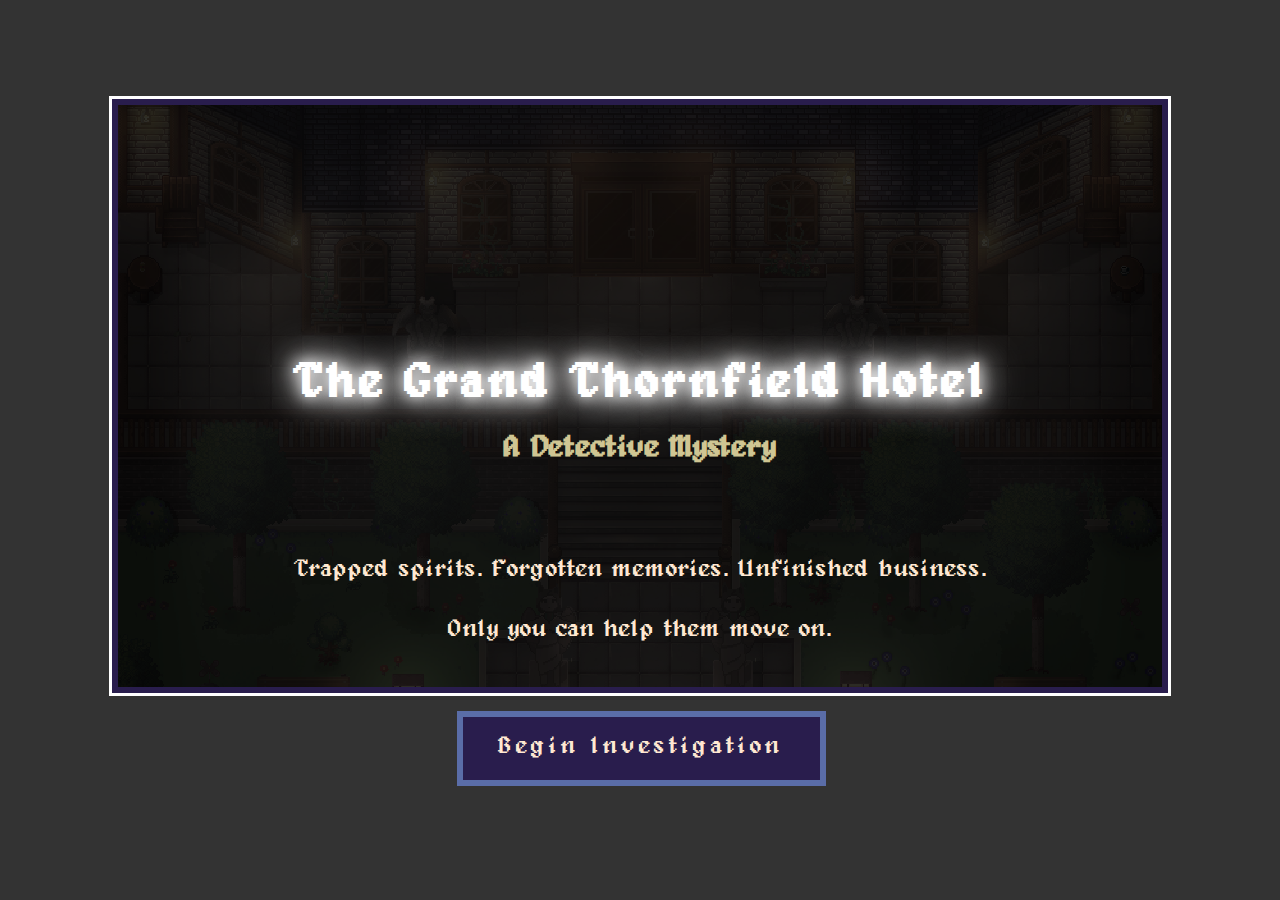
==== commit 37f29fa0: "calismiyor, intro var" ====
--- a/index.html
+++ b/index.html
@@ -47,32 +47,68 @@
       <canvas class="game-canvas" width="352" height="198"></canvas>
       <div id="notebook-icon" class="NotebookIcon" title="Open Notebook"></div>
       <div id="letter-icon" class="letter-icon"></div>
+      <div id="key-array" class="key-array-ui"></div>
     </div>
     
     <div class="center-text-container"></div>
 
-    <!-- Scripts -->
+    <!-- CORE UTILITIES & BASE CLASSES (Load First) -->
     <script src="/utils.js"></script>
-    <script src="/NotebookMenu.js"></script>
-    <script src="/Inventory.js"></script>
-    <script src="/InventoryMenu.js"></script>
-    <script src="/DirectionInput.js"></script>
+    <script src="OpeningScreen.js"></script>
+    <script src="/Sprite.js"></script>
+    <script src="/GameObject.js"></script>
+
+    <!-- DERIVED GAME OBJECT CLASSES (Depend on GameObject/Sprite) -->
+    <script src="/Person.js"></script>       <!-- <<< MUST BE LOADED -->
+    <script src="/Ghost.js"></script>        <!-- Depends on Person -->
+    <script src="/GhostName.js"></script>    <!-- Depends on Ghost -->
+    <script src="/Key.js"></script>          <!-- Depends on GameObject -->
+
+    <!-- MAPS & EVENTS (Depend on GameObject subclasses) -->
+    <script src="/OverworldMap.js"></script> <!-- Uses Person, Key, Book, GhostName -->
     <script src="/Overworld.js"></script>
-    <script src="/GameObject.js"></script>
-    <script src="/ReverseMenu.js"></script>
-    <script src="/Person.js"></script>
-    <script src="/Sprite.js"></script>
-    <script src="/Key.js"></script>
-    <script src="/Ghost.js"></script>
-    <script src="/GhostName.js"></script>
-    <script src="/GuestBook.js"></script>
-    <script src="/NameGuessingMenu.js"></script>
-    <script src="/OverworldMap.js"></script>
     <script src="/OverworldEvent.js"></script>
+
+    <!-- UI & TEXT CLASSES -->
+    <script src="/RevealingText.js"></script>
     <script src="/TextMessage.js"></script>
     <script src="/KeyPressListener.js"></script>
-    <script src="/RevealingText.js"></script>
-    <script src="/init.js"></script>
+    <script src="/Inventory.js"></script>     <!-- Define Inventory before Menus -->
+    <script src="/InventoryMenu.js"></script>
+    <script src="/GuestBook.js"></script>     <!-- Define GuestBook before Menus -->
+    <script src="/NameGuessingMenu.js"></script>
+    <script src="/KeyArrayDisplay.js"></script>
+    <script src="/NotebookMenu.js"></script>
+    <script src="/ReverseMenu.js"></script>   <!-- Depends on utils -->
 
+    <!-- INPUT & MAIN GAME LOGIC -->
+    <script src="/DirectionInput.js"></script>    <!-- Uses OverworldMap, DirectionInput, etc. -->
+
+    <!-- INITIALIZATION (Load Last) -->
+    <script src="/init.js"></script>          <!-- Uses Overworld, GhostName, Maps etc. -->
+
+    <div id="game-end-screen" style="
+    position: absolute;
+    top: 0;
+    left: 0;
+    width: 100%;
+    height: 100%;
+    background: black;
+    color: white;
+    display: flex;
+    align-items: center;
+    justify-content: center;
+    font-size: 2rem;
+    font-family: serif;
+    opacity: 0;
+    transition: opacity 2s;
+    z-index: 999;
+    pointer-events: none;
+  ">
+    <div>
+      <p style="text-align:center;">You've given all you had.<br>Your story ends here.</p>
+    </div>
+  </div>
+  
   </body>
 </html>--- a/styles/global.css
+++ b/styles/global.css
@@ -78,4 +78,317 @@
 @keyframes fadeOut {
   0% { opacity: 0.9; }
   100% { opacity: 0; }
+}
+
+/* --- Options Menu Styles --- */
+
+.OptionsMenu {
+  position: absolute; /* Position relative to the game container */
+  left: 10px;       /* Adjust horizontal position */
+  bottom: 10px;      /* Adjust vertical position */
+  background-color: rgba(0, 0, 0, 0.8); /* Dark semi-transparent background */
+  border: 2px solid #eee;
+  border-radius: 5px;
+  padding: 15px;
+  color: #fff;      /* White text */
+  z-index: 10;     /* Ensure it's above the canvas */
+  min-width: 200px; /* Give it some minimum width */
+  box-shadow: 0 2px 10px rgba(0,0,0,0.5);
+}
+
+.OptionsMenu h2 {
+  margin: 0 0 10px 0;
+  font-size: 1.1em;
+  border-bottom: 1px solid #555;
+  padding-bottom: 5px;
+}
+
+.OptionsMenu_button {
+  display: block; /* Make each button take full width */
+  width: 100%;
+  padding: 8px 12px;
+  margin-bottom: 5px; /* Space between buttons */
+  background-color: #444;
+  color: #fff;
+  border: 1px solid #666;
+  border-radius: 3px;
+  text-align: left;
+  cursor: pointer;
+  font-size: 1em;
+  transition: background-color 0.2s ease; /* Smooth hover effect */
+}
+
+.OptionsMenu_button:hover {
+  background-color: #555;
+}
+
+/* Style for the currently selected button */
+.OptionsMenu_button.selected {
+  background-color: #007bff; /* Blue background for selected */
+  border-color: #0056b3;
+  color: #fff;
+  box-shadow: 0 0 5px rgba(0, 123, 255, 0.7); /* Optional glow */
+}
+
+.OptionsMenu_description {
+  margin-top: 15px;
+  padding-top: 10px;
+  border-top: 1px dashed #555;
+  font-size: 0.9em;
+  color: #ccc;
+  min-height: 2.5em; /* Reserve space for description */
+}
+
+/* Optional: Close button styling if you add one */
+.OptionsMenu_close {
+  position: absolute;
+  top: 5px;
+  right: 5px;
+  background: #ff4444;
+  color: white;
+  border: none;
+  border-radius: 50%;
+  width: 20px;
+  height: 20px;
+  line-height: 18px; /* Center the X */
+  text-align: center;
+  cursor: pointer;
+  font-weight: bold;
+}
+.OptionsMenu_close:hover {
+  background: #cc0000;
+}
+
+.key-array-ui {
+  position: absolute;
+  bottom: 150px;
+  left: 230px;
+  display: flex;
+  gap: 3px;
+  background: rgba(0, 0, 0, 0.45);
+  padding: 4px 6px;
+  border-radius: 4px;
+  font-family: monospace;
+  z-index: 1000;
+}
+
+.key-slot {
+  display: flex;
+  flex-direction: column;
+  align-items: center;
+  width: 31px;
+  height: 31px;
+  padding: 2px;
+  border: 1px solid #666;
+  border-radius: 3px;
+  font-size: 8px;
+}
+
+.key-slot.empty {
+  background-color: #111;
+  color: #666;
+}
+
+.key-slot.occupied {
+  background-color: #30577a;
+  color: #fff;
+}
+
+.index-label {
+  font-size: 7px;
+  color: #aaa;
+  line-height: 1;
+}
+
+.key-content {
+  margin-top: 1px;
+  text-align: center;
+  word-break: break-word;
+  font-size: 8px;
+  line-height: 1.1;
+}
+.key-icon {
+  width: 18px;
+  height: 18px;
+  object-fit: contain;
+  margin-top: 2px;
+}
+
+.opening-screen {
+  position: absolute;
+  top: 0;
+  left: 0;
+  width: 100%;
+  height: 100%;
+  background-color: #1a1a1a;
+  background-image: url('/images/maps/HotelBackground.png'); 
+  background-size: cover;
+  background-position: center;
+  background-blend-mode: overlay;
+  display: flex;
+  flex-direction: column;
+  justify-content: space-between;
+  align-items: center;
+  padding: 2rem;
+  box-sizing: border-box;
+  z-index: 1000;
+  color: #fff;
+  text-align: center;
+  image-rendering: pixelated;
+  border: 2px solid var(--border-color);
+}
+
+.title-container {
+  margin-top: 15%;
+}
+
+.game-title {
+  font-size: 16px; /* Keeping with pixel art aesthetic */
+  margin-bottom: 8px;
+  text-shadow: 0 0 5px #ffffff, 0 0 10px #ffffff, 0 0 15px #ffffff;
+  font-family: 'alagard', serif;
+  letter-spacing: 1px;
+  color: white;
+}
+
+.game-subtitle {
+  font-size: 10px;
+  margin-top: 0;
+  font-family: 'alagard', serif;
+  opacity: 0.8;
+  color: #FFF3B4;
+}
+
+.description {
+  font-size: 8px;
+  max-width: 300px;
+  line-height: 1.6;
+  margin: 12px auto;
+  font-family: 'alagard', serif;
+  color: #FFE8D2;
+}
+
+.start-button {
+  background-color: var(--border-color);
+  color: #FFE8D2;
+  border: 2px solid var(--menu-border-color);
+  padding: 6px 12px;
+  font-size: 8px;
+  cursor: pointer;
+  transition: all 0.3s ease;
+  margin-bottom: 15%;
+  font-family: 'alagard', serif;
+  letter-spacing: 1px;
+  image-rendering: pixelated;
+}
+
+.start-button:hover {
+  background-color: var(--menu-selected-background);
+  transform: scale(1.05);
+  color: var(--menu-font-color);
+}
+
+/* Ghost flicker animation */
+@keyframes ghostFlicker {
+  0% { opacity: 0.7; }
+  25% { opacity: 0.9; }
+  50% { opacity: 0.7; }
+  75% { opacity: 0.8; }
+  100% { opacity: 0.7; }
+}
+
+/* Custom fade-in for opening screen to match your existing animation */
+@keyframes screenFadeIn {
+  0% { opacity: 0; }
+  100% { opacity: 1; }
+}
+
+.opening-screen {
+  animation: screenFadeIn 2s ease-in-out forwards;
+}
+
+/* Add flickering candle effect to the title */
+@keyframes candleFlicker {
+  0% { text-shadow: 0 0 5px #ffffff, 0 0 10px #ffffff; }
+  50% { text-shadow: 0 0 5px #ffffff, 0 0 8px #FFF3B4, 0 0 12px #FFE8D2; }
+  100% { text-shadow: 0 0 5px #ffffff, 0 0 10px #ffffff; }
+}
+
+.game-title {
+  animation: candleFlicker 2s ease-in-out infinite;
+}
+
+/* Add spectral effect to subtitle */
+@keyframes spectralFloat {
+  0% { transform: translateY(0); opacity: 0.8; }
+  50% { transform: translateY(-3px); opacity: 1; }
+  100% { transform: translateY(0); opacity: 0.8; }
+}
+
+.game-subtitle {
+  animation: spectralFloat 4s ease-in-out infinite;
+}
+
+/* Vignette overlay for gothic feel */
+.vignette-overlay {
+  position: absolute;
+  top: 0;
+  left: 0;
+  width: 100%;
+  height: 100%;
+  box-shadow: inset 0 0 50px 30px rgba(0, 0, 0, 0.8);
+  pointer-events: none;
+  z-index: 1;
+}
+
+/* Ghost decorations */
+.ghost-decorations {
+  position: relative;
+  width: 100%;
+  height: 24px;
+  margin-top: 12px;
+}
+
+.ghost {
+  position: absolute;
+  width: 16px;
+  height: 16px;
+  /* Use existing ghost NPC images instead */
+  background-size: contain;
+  background-repeat: no-repeat;
+  animation: ghostFlicker 3s infinite;
+  opacity: 0.7;
+}
+
+.ghost-left {
+  left: 40px;
+  top: 0;
+  background-image: url('/images/characters/people/npc1.png');
+}
+
+.ghost-right {
+  right: 40px;
+  top: 0;
+  background-image: url('/images/characters/people/marilyn.png');
+}
+
+/* Button pulse animation */
+@keyframes buttonPulse {
+  0% { transform: scale(1); }
+  50% { transform: scale(1.08); }
+  100% { transform: scale(1); }
+}
+
+.button-pulse {
+  animation: buttonPulse 1s infinite;
+}
+
+/* Fade out animation for screen transition */
+.opening-screen.fade-out {
+  animation: screenFadeOut 1s forwards;
+}
+
+@keyframes screenFadeOut {
+  0% { opacity: 1; }
+  100% { opacity: 0; }
 }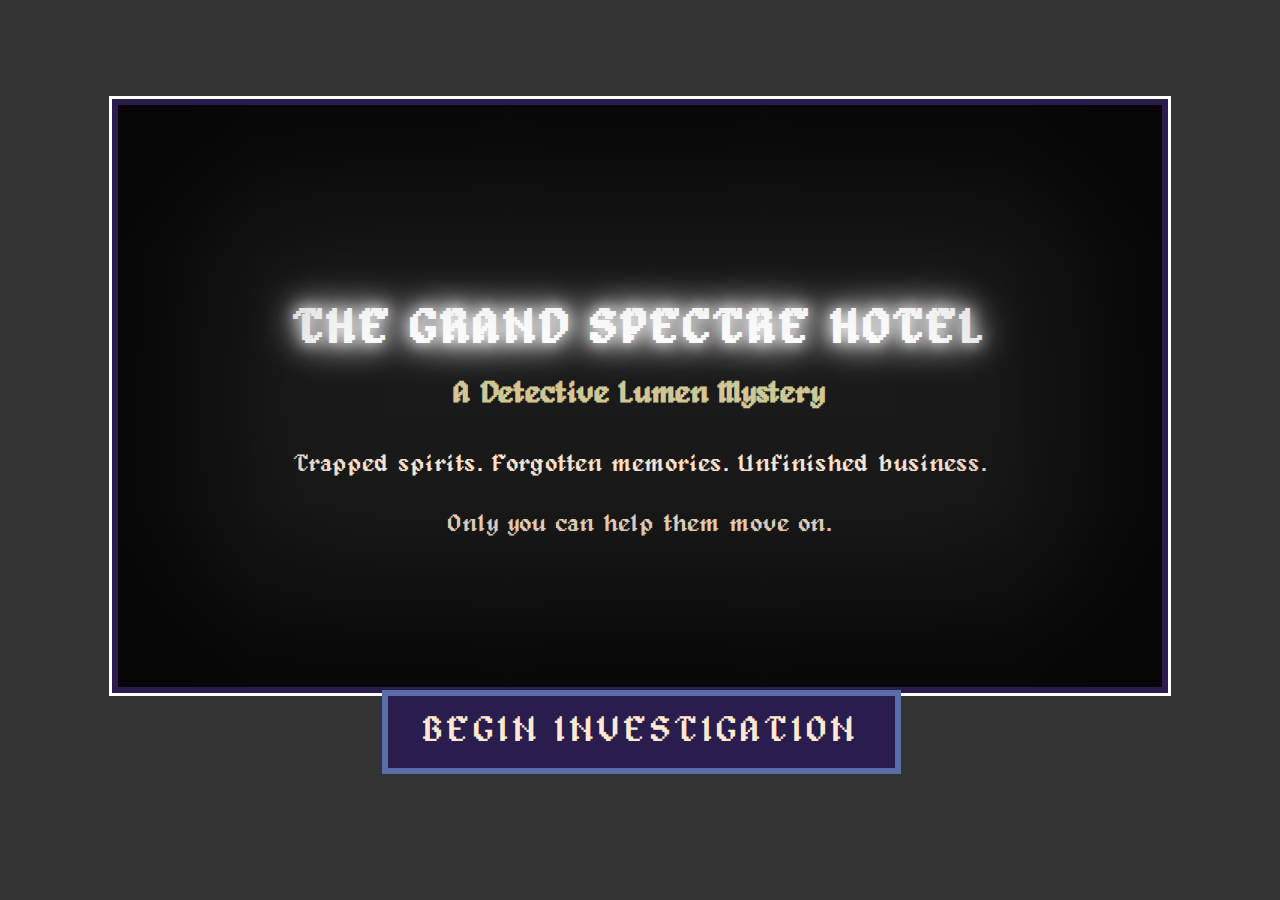
==== commit 8a67fc50: "white" ====
--- a/index.html
+++ b/index.html
@@ -9,37 +9,6 @@
     <link href="/styles/InventoryMenu.css" type="text/css" rel="stylesheet">
     <link href="/styles/NotebookMenu.css" rel="stylesheet" />
     <link href="/styles/Letter.css" rel="stylesheet" />
-
-    <style>
-      @font-face {
-        font-family: "RedAlert";
-        src: url("/images/fonts/RedAlert.ttf") format("truetype");
-        font-weight: normal;
-        font-style: normal;
-      }
-    
-      body {
-        font-family: "RedAlert", sans-serif;
-      }
-    
-      .TextMessage_p {
-        font-family: "RedAlert", sans-serif;
-      }
-    
-      .TextMessage_p span.inner {
-        font-style: italic;
-        color: #888;
-      }
-    
-      .TextMessage_p span.ghost {
-        font-style: italic;
-        color: #b0e0e6;
-      }
-    
-      .TextMessage_p span.bold {
-        font-weight: bold;
-      }
-    </style>
     
   </head>
   <body>
@@ -54,9 +23,10 @@
 
     <!-- CORE UTILITIES & BASE CLASSES (Load First) -->
     <script src="/utils.js"></script>
-    <script src="OpeningScreen.js"></script>
     <script src="/Sprite.js"></script>
     <script src="/GameObject.js"></script>
+
+    <script src="/OpeningScreen.js"></script>
 
     <!-- DERIVED GAME OBJECT CLASSES (Depend on GameObject/Sprite) -->
     <script src="/Person.js"></script>       <!-- <<< MUST BE LOADED -->
--- a/styles/TextMessage.css
+++ b/styles/TextMessage.css
@@ -26,8 +26,13 @@
 }
 
 .TextMessage span {
+  display: inline-block;
+  white-space: pre;
   opacity: 0;
+  transition: opacity 0.05s linear;
+  min-width: 0.6ch;    /* ⬅️ Large space for testing */
 }
+
 
 .TextMessage span.revealed {
   opacity: 1;
